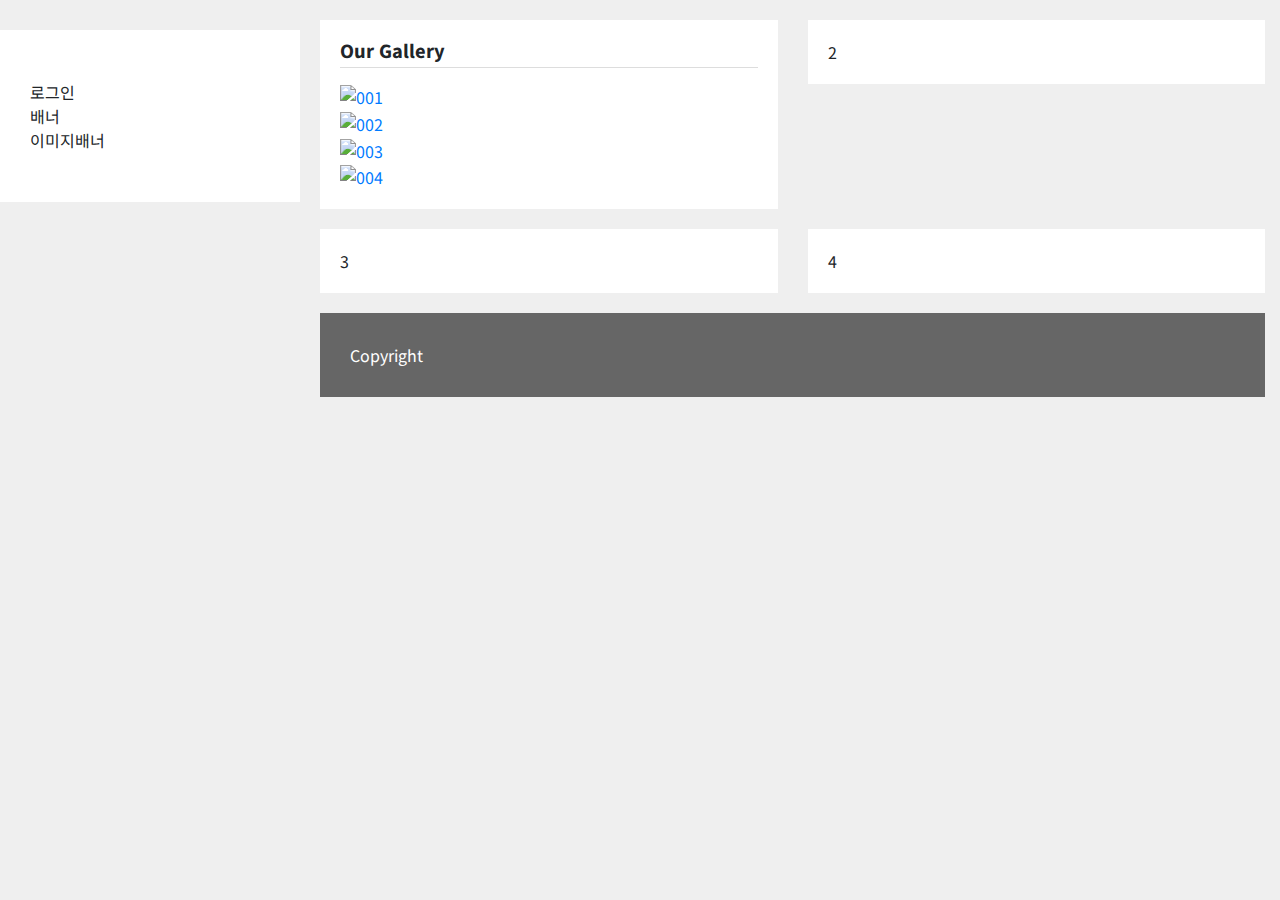
==== main/index.html @ d661610a "0826 commit" ====
<!DOCTYPE html>
<html lang="ko">
<head>
    <meta charset="UTF-8">
    <meta name="viewport" content="width=device-width, initial-scale=1.0">
    <title>관리자모드</title>
    <link rel="stylesheet" href="css/reset.css">
    <link rel="stylesheet" href="css/fonts.css">
    <link rel="stylesheet" href="css/remixicon.css">
    <link rel="stylesheet" href="css/bootstrap.min.css">
    <link rel="stylesheet" href="../main/css/style.css">

    <script src="js/jquery.min.js"></script>
    <script src="js/popper.min.js"></script>
    <script src="js/bootstrap.min.js"></script>
    <script src="js/pycs-layout.jquery.js"></script>
    <script src="js/script.js"></script>
</head>
<body>
    <div class="container position-relative pl-300">
       <header class="position-absolute">
          <div>로그인</div>
          <div>배너</div>
          <div>이미지배너</div>
       </header>
       <div class="row">
          <div class="col-6">
            <div class="comu-box">
               <h2>Our Gallery</h2>
               <div class="photos-gallery clearfix">
                <!--loop -->
                   <div class="picture">
                      <a href="#"><img src="images/upload/001.jpg" alt="001"></a>
                   </div>
                   <div class="picture">
                      <a href="#"><img src="images/upload/002.jpg" alt="002"></a>
                    </div>
                   <div class="picture">
                      <a href="#"><img src="images/upload/003.jpg" alt="003"></a>
                   </div>
                   <div class="picture">
                      <a href="#"><img src="images/upload/004.jpg" alt="004"></a>
                   </div>
                 <!-- /loop -->  
               </div> 
            </div>
          </div>
          <div class="col-6">
            <div class="comu-box">2</div>
          </div>
          <div class="col-6">
            <div class="comu-box">3</div>
          </div>
          <div class="col-6">
            <div class="comu-box">4</div>
          </div>
       </div>

       <footer>Copyright</footer>
    </div>
</body>
</html>
---- main/css/fonts.css ----
@font-face {
    font-family: 'Noto Sans KR';
    src: url('../fonts/NotoSansKR-Bold.eot');
    src: url('../fonts/NotoSansKR-Bold.eot?#iefix') format('embedded-opentype'),
        url('../fonts/NotoSansKR-Bold.woff2') format('woff2'),
        url('../fonts/NotoSansKR-Bold.woff') format('woff'),
        url('../fonts/NotoSansKR-Bold.svg#NotoSansKR-Bold') format('svg');
    font-weight: bold;
    font-style: normal;
    font-display: swap;
}

@font-face {
    font-family: 'Noto Sans KR';
    src: url('../fonts/NotoSansKR-ExtraBold.eot');
    src: url('../fonts/NotoSansKR-ExtraBold.eot?#iefix') format('embedded-opentype'),
        url('../fonts/NotoSansKR-ExtraBold.woff2') format('woff2'),
        url('../fonts/NotoSansKR-ExtraBold.woff') format('woff'),
        url('../fonts/NotoSansKR-ExtraBold.svg#NotoSansKR-ExtraBold') format('svg');
    font-weight: bold;
    font-style: normal;
    font-display: swap;
}

@font-face {
    font-family: 'Noto Sans KR';
    src: url('../fonts/NotoSansKR-Black.eot');
    src: url('../fonts/NotoSansKR-Black.eot?#iefix') format('embedded-opentype'),
        url('../fonts/NotoSansKR-Black.woff2') format('woff2'),
        url('../fonts/NotoSansKR-Black.woff') format('woff'),
        url('../fonts/NotoSansKR-Black.svg#NotoSansKR-Black') format('svg');
    font-weight: 900;
    font-style: normal;
    font-display: swap;
}

@font-face {
    font-family: 'Noto Sans KR';
    src: url('../fonts/NotoSansKR-ExtraLight.eot');
    src: url('../fonts/NotoSansKR-ExtraLight.eot?#iefix') format('embedded-opentype'),
        url('../fonts/NotoSansKR-ExtraLight.woff2') format('woff2'),
        url('../fonts/NotoSansKR-ExtraLight.woff') format('woff'),
        url('../fonts/NotoSansKR-ExtraLight.svg#NotoSansKR-ExtraLight') format('svg');
    font-weight: 200;
    font-style: normal;
    font-display: swap;
}

@font-face {
    font-family: 'Noto Sans KR';
    src: url('../fonts/NotoSansKR-Light.eot');
    src: url('../fonts/NotoSansKR-Light.eot?#iefix') format('embedded-opentype'),
        url('../fonts/NotoSansKR-Light.woff2') format('woff2'),
        url('../fonts/NotoSansKR-Light.woff') format('woff'),
        url('../fonts/NotoSansKR-Light.svg#NotoSansKR-Light') format('svg');
    font-weight: 300;
    font-style: normal;
    font-display: swap;
}

@font-face {
    font-family: 'Noto Sans KR';
    src: url('../fonts/NotoSansKR-Medium.eot');
    src: url('../fonts/NotoSansKR-Medium.eot?#iefix') format('embedded-opentype'),
        url('../fonts/NotoSansKR-Medium.woff2') format('woff2'),
        url('../fonts/NotoSansKR-Medium.woff') format('woff'),
        url('../fonts/NotoSansKR-Medium.svg#NotoSansKR-Medium') format('svg');
    font-weight: 500;
    font-style: normal;
    font-display: swap;
}

@font-face {
    font-family: 'Noto Sans KR';
    src: url('../fonts/NotoSansKR-Regular.eot');
    src: url('../fonts/NotoSansKR-Regular.eot?#iefix') format('embedded-opentype'),
        url('../fonts/NotoSansKR-Regular.woff2') format('woff2'),
        url('../fonts/NotoSansKR-Regular.woff') format('woff'),
        url('../fonts/NotoSansKR-Regular.svg#NotoSansKR-Regular') format('svg');
    font-weight: normal;
    font-style: normal;
    font-display: swap;
}

@font-face {
    font-family: 'Noto Sans KR';
    src: url('../fonts/NotoSansKR-Thin.eot');
    src: url('../fonts/NotoSansKR-Thin.eot?#iefix') format('embedded-opentype'),
        url('../fonts/NotoSansKR-Thin.woff2') format('woff2'),
        url('../fonts/NotoSansKR-Thin.woff') format('woff'),
        url('../fonts/NotoSansKR-Thin.svg#NotoSansKR-Thin') format('svg');
    font-weight: 100;
    font-style: normal;
    font-display: swap;
}

@font-face {
    font-family: 'Noto Sans KR';
    src: url('../fonts/NotoSansKR-SemiBold.eot');
    src: url('../fonts/NotoSansKR-SemiBold.eot?#iefix') format('embedded-opentype'),
        url('../fonts/NotoSansKR-SemiBold.woff2') format('woff2'),
        url('../fonts/NotoSansKR-SemiBold.woff') format('woff'),
        url('../fonts/NotoSansKR-SemiBold.svg#NotoSansKR-SemiBold') format('svg');
    font-weight: 600;
    font-style: normal;
    font-display: swap;
}
---- main/css/style.css ----
body{
    font-family: 'Noto Sans KR', sans-serif;
    background: #efefef;
    font-size: 16px;
}
header{
    top: 30px;
    left: 0;
    width: 300px;
    background: #fff;
    padding: 50px 30px;
}
.pl-300{
    padding-left: 320px;
    padding-top: 20px;
}
.comu-box{
    background: #fff;
    padding: 20px;
    margin-bottom: 20px;
}
.comu-box h2{
    border-bottom: 1px solid #ddd;
    font-size: 18px;
    font-weight: 700;
    padding-bottom: 5px;
    margin-bottom: 15px;
}
footer{
    padding: 30px;
    background: #666;
    color: #fff;
}
@media (min-width: 1200px) {
    .container, .container-lg, .container-md, .container-sm, .container-xl {
        max-width: 1340px;
    }
}
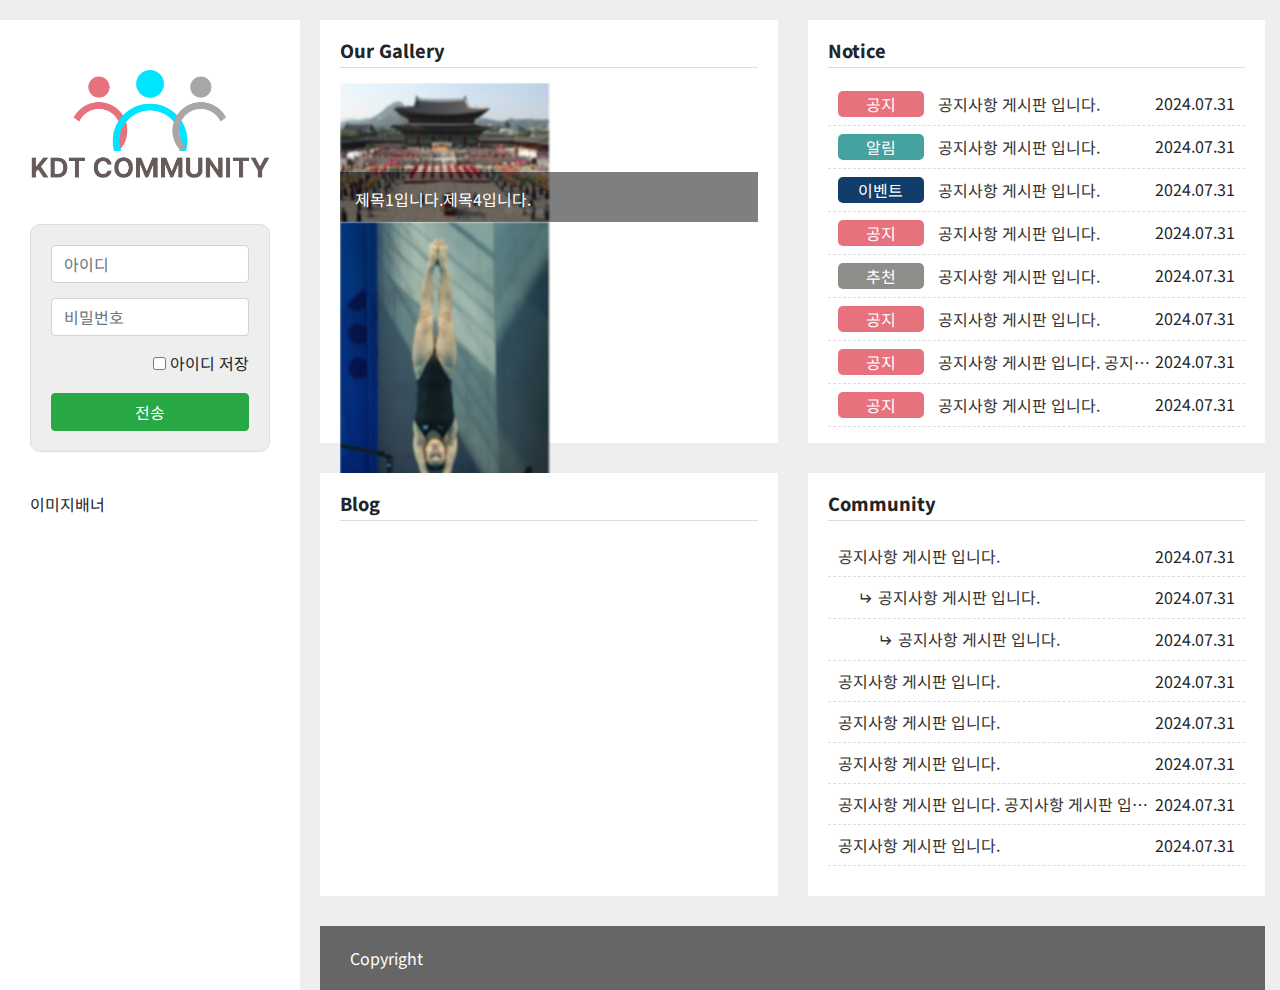
==== commit a945bee8: "수정하기" ====
--- a/main/index.html
+++ b/main/index.html
@@ -17,46 +17,171 @@
     <script src="js/script.js"></script>
 </head>
 <body>
-    <div class="container position-relative pl-300">
-       <header class="position-absolute">
-          <div>로그인</div>
-          <div>배너</div>
-          <div>이미지배너</div>
-       </header>
-       <div class="row">
-          <div class="col-6">
-            <div class="comu-box">
-               <h2>Our Gallery</h2>
-               <div class="photos-gallery clearfix">
-                <!--loop -->
-                   <div class="picture">
-                      <a href="#"><img src="images/upload/001.jpg" alt="001"></a>
+   <div class="container position-relative pl-300">
+      <header class="position-absolute">
+         <div class="logo"><a href="#"><img src="../main/images/logo.png" alt="kdt community"></a></div>
+         <div class="login">
+            <input type="text" class="form-control" name="userid" id="userid" placeholder="아이디">
+            <input type="password" class="form-control" name="userpass" id="userpass" placeholder="비밀번호">
+            <div class="text-right"><label><input type="checkbox" name="rid" value="ok" /> 아이디 저장</label></label></div>
+            <button type="submit" class="btn btn-success btn-block">전송</button>
+         </div>
+         <div>이미지배너</div>
+      </header>
+      <div class="row">
+         <div class="col-6">
+           <div class="comu-box">
+              <h2>Our Gallery</h2>
+              <div class="photos-gallery clearfix">
+               <!--loop -->
+                  <div class="picture">
+                     <a href="#"><img src="../main/images/upload/001.jpg" alt="001">
+                        <div class="txt-box">제목1입니다.제목4입니다.</div>
+                     </a>
+                  </div>
+                  <div class="picture">
+                     <a href="#"><img src="../main/images/upload/002.jpg" alt="002">
+                       <div class="txt-box">제목2입니다.제목4입니다.</div>
+                     </a>
                    </div>
-                   <div class="picture">
-                      <a href="#"><img src="images/upload/002.jpg" alt="002"></a>
-                    </div>
-                   <div class="picture">
-                      <a href="#"><img src="images/upload/003.jpg" alt="003"></a>
-                   </div>
-                   <div class="picture">
-                      <a href="#"><img src="images/upload/004.jpg" alt="004"></a>
-                   </div>
-                 <!-- /loop -->  
-               </div> 
-            </div>
-          </div>
-          <div class="col-6">
-            <div class="comu-box">2</div>
-          </div>
-          <div class="col-6">
-            <div class="comu-box">3</div>
-          </div>
-          <div class="col-6">
-            <div class="comu-box">4</div>
-          </div>
-       </div>
+                  <div class="picture">
+                     <a href="#"><img src="../main/images/upload/003.jpg" alt="003">
+                       <div class="txt-box">제목3입니다.제목4입니다.</div>
+                     </a>
+                  </div>
+                  <div class="picture">
+                     <a href="#"><img src="../main/images/upload/004.jpg" alt="004">
+                       <div class="txt-box">제목4입니다.제목4입니다.</div>
+                     </a>
+                  </div>
+                <!-- /loop -->  
+              </div> 
+           </div>
+         </div>
+         <div class="col-6">
+           <div class="comu-box">
+              <h2>Notice</h2>
+  
+              <ul class="noticeul">
+                 <li>
+                    <a href="#">
+                       <span class="notice notice1">공지</span> 공지사항 게시판 입니다.
+                    </a>
+                    <span class="ndate">2024.07.31</span>
+                 </li>     
+                 <li>
+                    <a href="#">
+                       <span class="notice notice2">알림</span> 공지사항 게시판 입니다.
+                    </a>
+                    <span class="ndate">2024.07.31</span>
+                 </li>  
+                 <li>
+                    <a href="#">
+                       <span class="notice notice3">이벤트</span> 공지사항 게시판 입니다.
+                    </a>
+                    <span class="ndate">2024.07.31</span>
+                 </li>  
+                 <li>
+                    <a href="#">
+                       <span class="notice notice1">공지</span> 공지사항 게시판 입니다.
+                    </a>
+                    <span class="ndate">2024.07.31</span>
+                 </li>  
+                 <li>
+                    <a href="#">
+                       <span class="notice notice4">추천</span> 공지사항 게시판 입니다.
+                    </a>
+                    <span class="ndate">2024.07.31</span>
+                 </li>  
+                 <li>
+                    <a href="#">
+                       <span class="notice notice1">공지</span> 공지사항 게시판 입니다.
+                    </a>
+                    <span class="ndate">2024.07.31</span>
+                 </li>  
+                 <li>
+                    <a href="#">
+                       <span class="notice notice1">공지</span> 공지사항 게시판 입니다. 공지사항 게시판 입니다.
+                       공지사항 게시판 입니다.
+                       공지사항 게시판 입니다.
+                    </a>
+                    <span class="ndate">2024.07.31</span>
+                 </li>  
+                 <li>
+                    <a href="#">
+                       <span class="notice notice1">공지</span> 공지사항 게시판 입니다.
+                    </a>
+                    <span class="ndate">2024.07.31</span>
+                 </li>               
+              </ul>
 
-       <footer>Copyright</footer>
-    </div>
+           </div>
+         </div>
+         <div class="col-6">
+           <div class="comu-box">
+              <h2>Blog</h2>
+           </div>
+         </div>
+         <div class="col-6">
+           <div class="comu-box">
+              <h2>Community</h2>
+              <ul class="noticeul">
+                 <li>
+                    <a href="#">
+                       공지사항 게시판 입니다.
+                    </a>
+                    <span class="ndate">2024.07.31</span>
+                 </li>     
+                 <li>
+                    <a href="#">
+                       <span class="blank"></span><i class="ri-corner-down-right-line"></i> 공지사항 게시판 입니다.
+                    </a>
+                    <span class="ndate">2024.07.31</span>
+                 </li>  
+                 <li>
+                    <a href="#">
+                       <span class="blank"></span><span class="blank"></span><i class="ri-corner-down-right-line"></i> 공지사항 게시판 입니다.
+                    </a>
+                    <span class="ndate">2024.07.31</span>
+                 </li>  
+                 <li>
+                    <a href="#">
+                        공지사항 게시판 입니다.
+                    </a>
+                    <span class="ndate">2024.07.31</span>
+                 </li>  
+                 <li>
+                    <a href="#">
+                        공지사항 게시판 입니다.
+                    </a>
+                    <span class="ndate">2024.07.31</span>
+                 </li>  
+                 <li>
+                    <a href="#">
+                        공지사항 게시판 입니다.
+                    </a>
+                    <span class="ndate">2024.07.31</span>
+                 </li>  
+                 <li>
+                    <a href="#">
+                       공지사항 게시판 입니다. 공지사항 게시판 입니다.
+                       공지사항 게시판 입니다.
+                       공지사항 게시판 입니다.
+                    </a>
+                    <span class="ndate">2024.07.31</span>
+                 </li>  
+                 <li>
+                    <a href="#">
+                        공지사항 게시판 입니다.
+                    </a>
+                    <span class="ndate">2024.07.31</span>
+                 </li>               
+              </ul>
+           </div>
+         </div>
+      </div>
+
+      <footer>Copyright</footer>
+   </div>
 </body>
 </html>--- a/main/css/style.css
+++ b/main/css/style.css
@@ -1,35 +1,126 @@
 body{
     font-family: 'Noto Sans KR', sans-serif;
-    background: #efefef;
-    font-size: 16px;
+    background:#eee;
+    font-size:16px;
 }
+
 header{
-    top: 30px;
-    left: 0;
-    width: 300px;
-    background: #fff;
-    padding: 50px 30px;
+    top:20px;
+    left:0;
+    width:300px;
+    background:#fff;
+    padding:50px 30px;
+    height:calc(100% - 20px);
+}
+.logo img{
+    max-width:100%;
+}
+.login{
+    border:1px solid #ddd;
+    border-radius:10px;
+    padding:20px;
+    margin:40px 0;
+    background:#eee;
+}
+.login input{
+    margin-bottom:15px;
 }
 .pl-300{
-    padding-left: 320px;
-    padding-top: 20px;
+    padding-left:320px;
+    padding-top:20px;
 }
 .comu-box{
-    background: #fff;
-    padding: 20px;
-    margin-bottom: 20px;
+    background:#fff;
+    padding:20px;
+    margin-bottom:30px;
+    height:423px;
 }
 .comu-box h2{
-    border-bottom: 1px solid #ddd;
-    font-size: 18px;
-    font-weight: 700;
-    padding-bottom: 5px;
-    margin-bottom: 15px;
+    border-bottom:1px solid #ddd;
+    font-size:18px;
+    font-weight:700;
+    padding-bottom:5px;
+    margin-bottom:15px;
 }
+.picture img{
+    max-width:50%;
+    filter:blur(1px);
+    transition: all 300ms;
+}
+.picture a:hover img{
+    filter:blur(0);
+    transform: scale(1.2);
+}
+.picture{
+    position:relative;
+    display:block;
+    overflow:hidden;
+}
+.txt-box{
+    position:absolute;
+    width:100%;
+    height:50px;
+    background:rgba(0,0,0,0.5);
+    color:#fff;
+    left:0;
+    bottom:0;
+    padding:15px;
+    overflow:hidden;
+    text-overflow: ellipsis;
+    white-space: nowrap;
+}
+
+/**** 공지사항 ****/
+.noticeul li{
+    padding:8px 10px;
+    display:flex;
+    justify-content: space-between;
+    border-bottom:1px dashed #ddd;
+    transition: all 300ms;
+ }
+ .noticeul li:hover{
+    background:#ddd;
+ }
+ .noticeul li a{
+    color:#333;
+    white-space:nowrap;
+    overflow:hidden;
+    text-overflow:ellipsis;
+ }
+span.notice{
+    padding:1px 15px;
+    margin-right:10px;
+    color:#fff;
+    border-radius:5px;
+    display:inline-block;
+    width: 86px;
+    text-align:center;
+  }
+  .notice1{
+      background:#e7717d;
+  }
+  .notice2{
+      background:#45a29e;
+  }
+  .notice3{
+      background:#123c69;
+  }
+  .notice4{
+      background:#8e8d8a;
+  }
+span.date{
+    float:right;
+}
+.blank{
+    display:inline-block;
+    width:20px;
+    height:10px;
+}
+
 footer{
-    padding: 30px;
-    background: #666;
-    color: #fff;
+    padding:20px 30px;
+    background:#666;
+    color:#fff;
 }
 @media (min-width: 1200px) {
     .container, .container-lg, .container-md, .container-sm, .container-xl {
